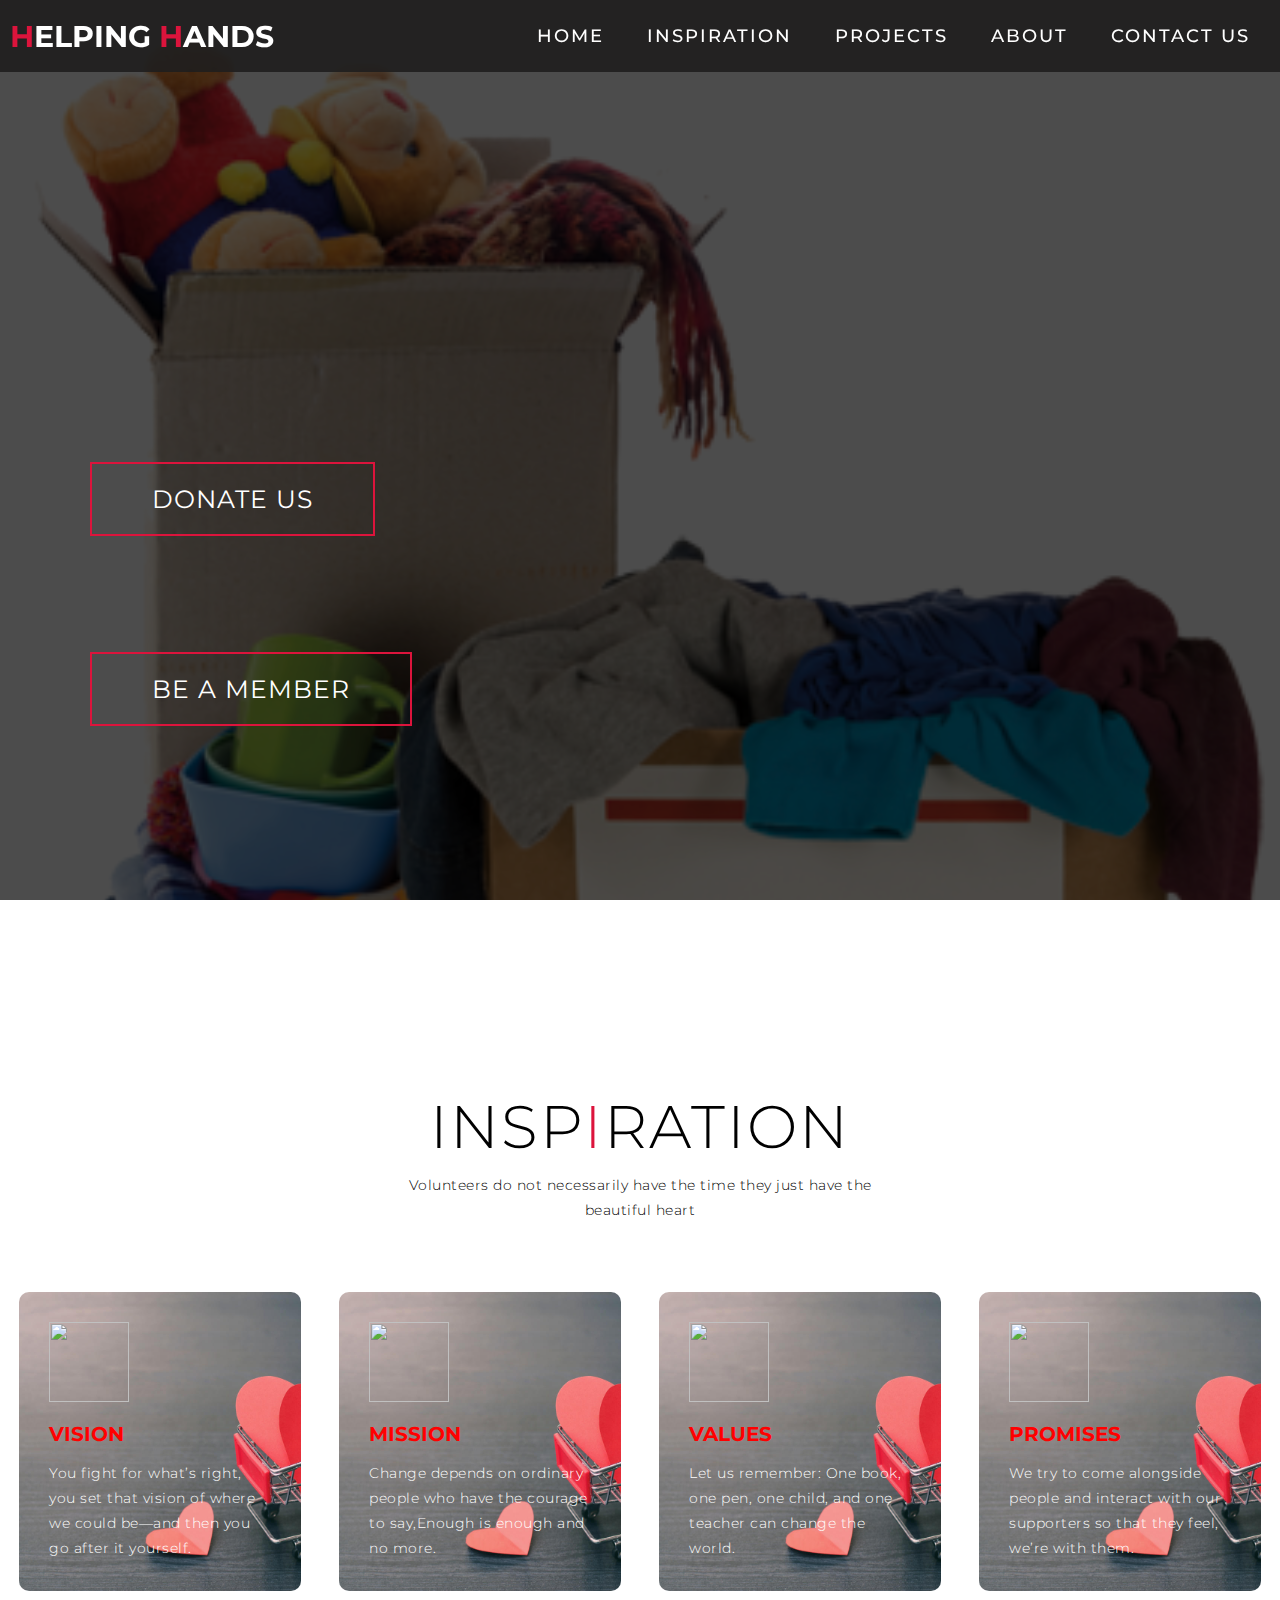
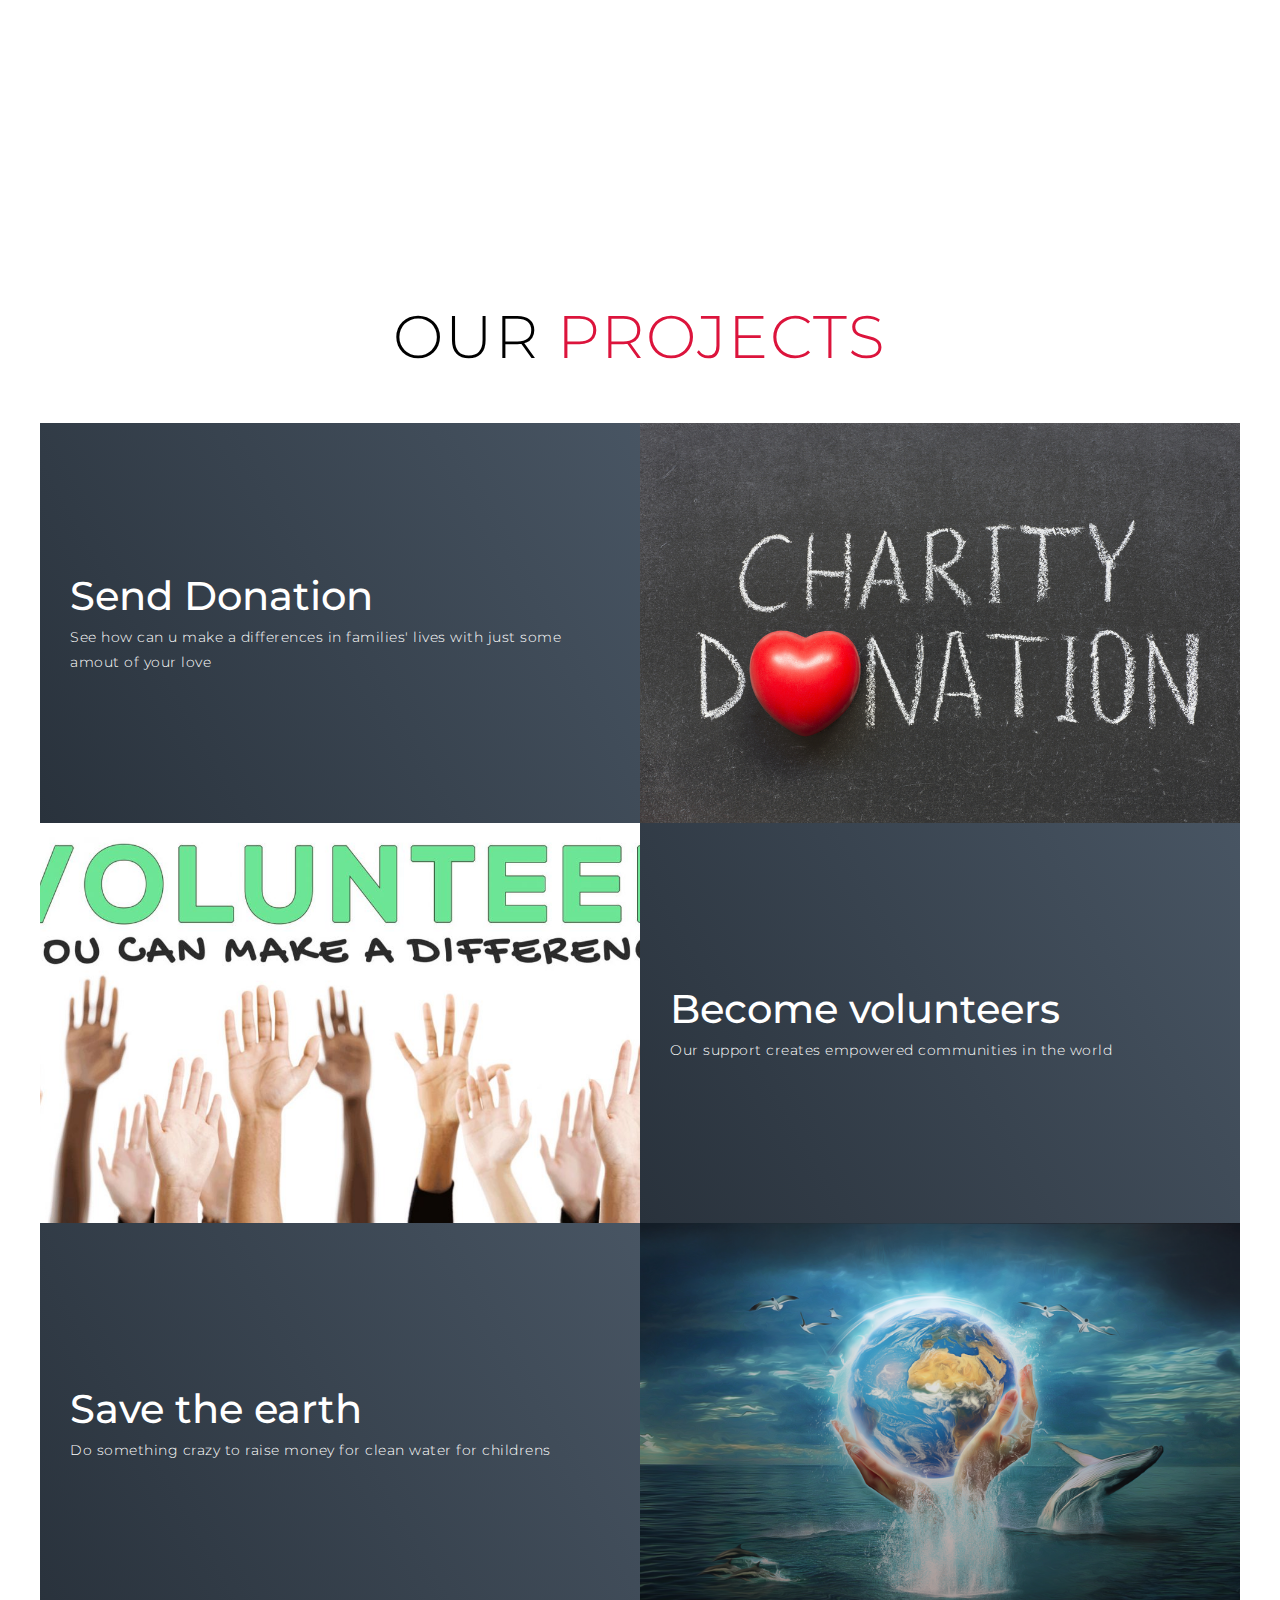
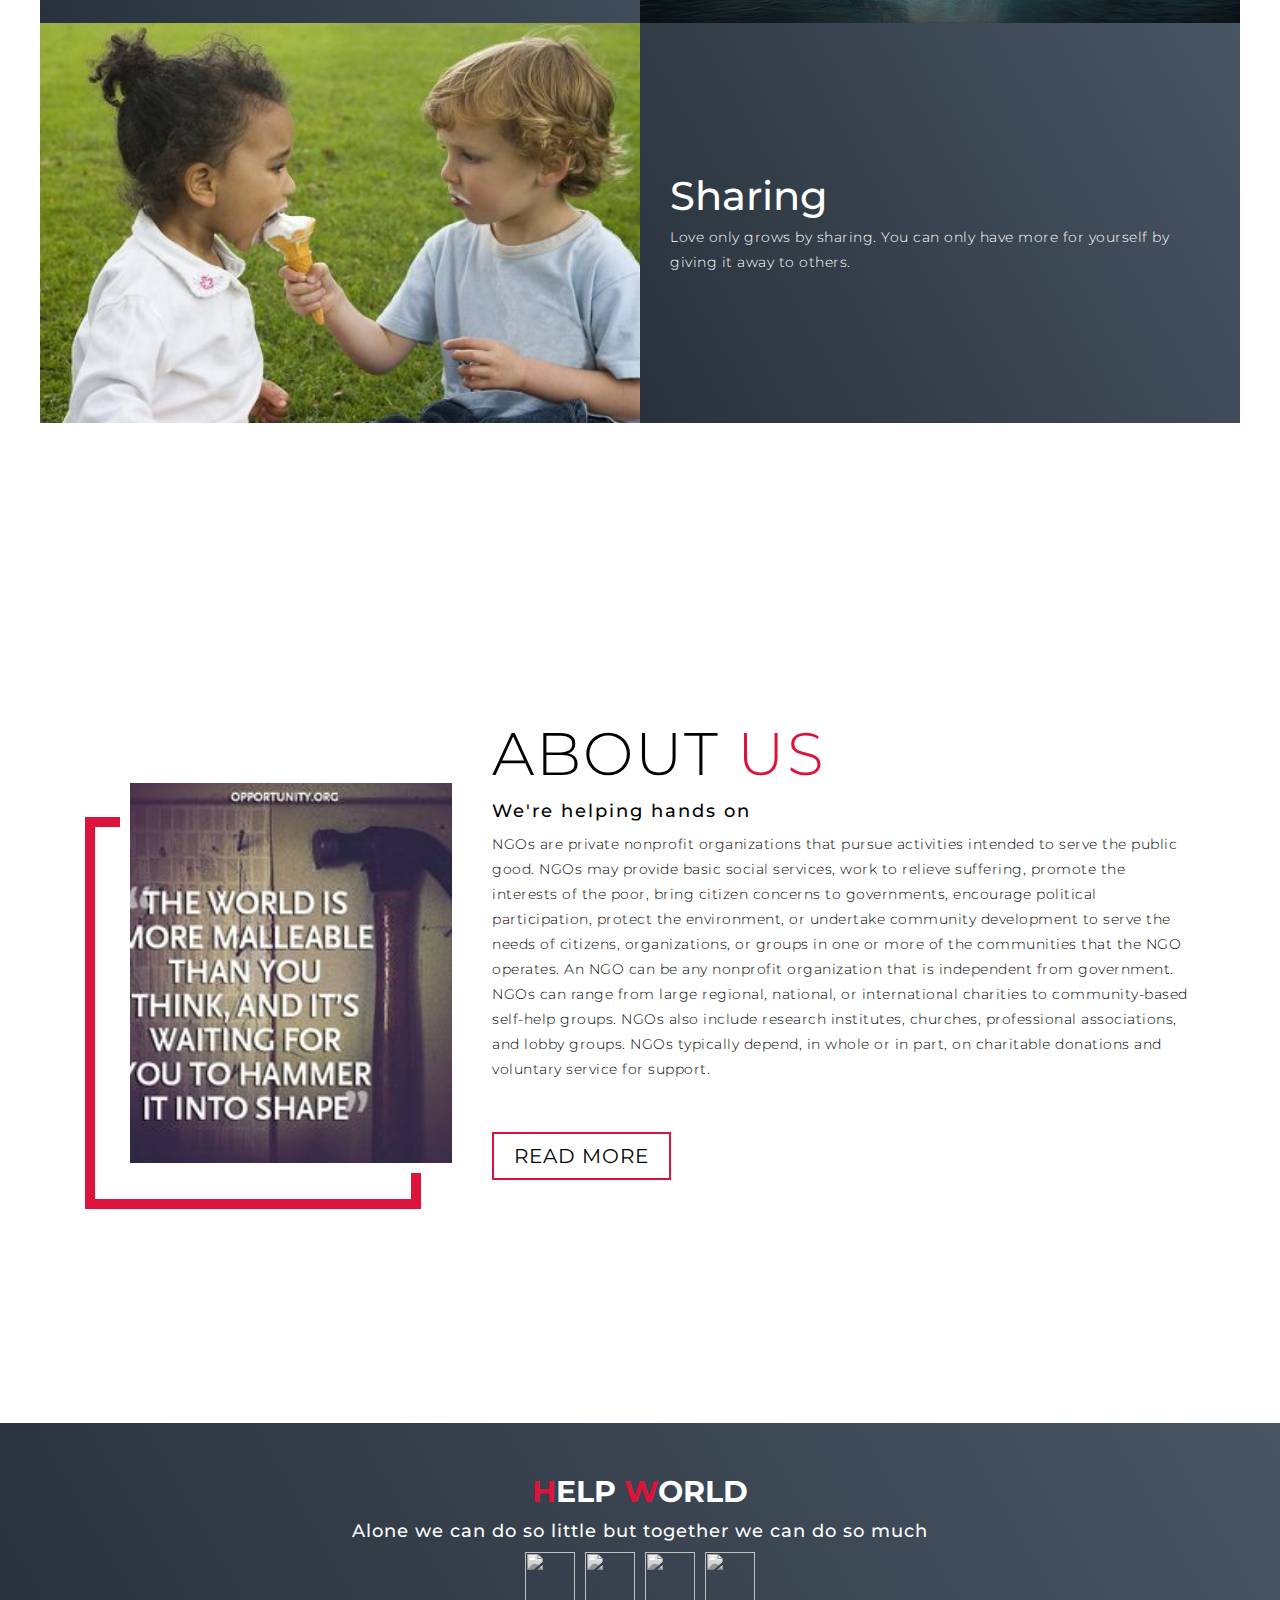
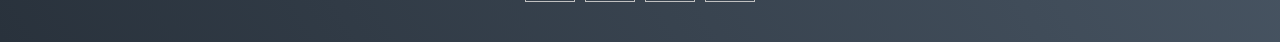
==== index.html @ 742a2c76 "home page" ====
<!DOCTYPE html>
<html lang="en">
<head>
  <meta charset="UTF-8">
  <meta name="viewport" content="width=device-width, initial-scale=1.0">
  <link rel="stylesheet" href="style.css">
  <title>Helping Hands</title>
</head>
<body>
  <!-- Header -->
  <section id="header">
    <div class="header container">
      <div class="nav-bar">
        <div class="brand">
          <a href="#hero"><h1><span>H</span>elping <span>H</span>ands</h1></a>
        </div>
        <div class="nav-list">
          <div class="hamburger"><div class="bar"></div></div>
          <ul>
            <li><a href="#hero" data-after="Home">Home</a></li>
            <li><a href="#services" data-after="Service">inspiration</a></li>
            <li><a href="#projects" data-after="Projects">Projects</a></li>
            <li><a href="#about" data-after="About">About</a></li>
            <li><a href="src/get_in_touch.html" data-after="About">contact Us</a></li>
          </ul>
        </div>
      </div>
    </div>
  </section>
  <!-- End Header -->


  <!-- Hero Section  -->
  <section id="hero">
    <div class="hero container">
      <div>
        <h1>Small Effort<span></span></h1>
        <h1>Can Make <span></span></h1>
        <h1>Big Change <span></span></h1>
        <a href="src/donate_us.html" type="button" class="cta">DONATE US</a>
        <h1>Be a part of beautiful world</h1>
        <a href="#projects" type="button" class="cta">Be a Member</a>
      </div>
    </div>
  </section>
  <!-- End Hero Section  -->

  <!-- inspiration Section -->
  <section id="services">
    <div class="services container">
      <div class="service-top">
        <h1 class="section-title">Insp<span>i</span>ration</h1>
        <p>Volunteers do not necessarily have the  time they just have the beautiful heart</p>
      </div>
      <div class="service-bottom">
        <div class="service-item">
          <div class="icon"><img src="https://img.icons8.com/bubbles/100/000000/heart.png"/></div>
          <h2>Vision</h2>
          <p>You fight for what’s right, you set that vision of where we could be—and then you go after it yourself.</p>
        </div>
        <div class="service-item">
          <div class="icon"><img src="https://img.icons8.com/bubbles/100/000000/heart.png"/></div>
          <h2>Mission</h2>
          <p>Change depends on ordinary people who have the courage to say,Enough is enough and no more.</p>
        </div>
        <div class="service-item">
          <div class="icon"><img src="https://img.icons8.com/bubbles/100/000000/heart.png"/></div>
          <h2>Values</h2>
          <p>Let us remember: One book, one pen, one child, and one teacher can change the world.</p>
        </div>
        <div class="service-item">
          <div class="icon"><img src="https://img.icons8.com/bubbles/100/000000/heart.png"/></div>
          <h2>Promises</h2>
          <p>We try to come alongside people and interact with our supporters so that they feel, we’re with them.</p>
        </div>
      </div>
    </div>
  </section>
  <!-- End inspiration Section -->

  <!-- Projects Section -->
  <section id="projects">
    <div class="projects container">
      <div class="projects-header">
        <h1 class="section-title">Our <span>Projects</span></h1>
      </div>
      <div class="all-projects">
        <div class="project-item">
          <div class="project-info">
            <h1>Send Donation</h1>
            <p>See how can u make a differences in families' lives with just some amout of your love</p>
          </div>
          <div class="project-img">
            <img src="images/charity-donation.jpg" alt="img">
          </div>
        </div>
        <div class="project-item">
          <div class="project-info">
            <h1>Become volunteers</h1>
            <p>Our support creates empowered communities in the world</p>
          </div>
          <div class="project-img">
            <img src="images/volunteer.jpg" alt="img">
          </div>
        </div>
        <div class="project-item">
          <div class="project-info">
            <h1>Save the earth</h1>
            <p>Do something crazy to raise money for clean water for childrens</p>
          </div>
          <div class="project-img">
            <img src="images/save_earth.jpg" alt="img">
          </div>
        </div>
        <div class="project-item">
          <div class="project-info">
            <h1>Sharing</h1>
            <p>Love only grows by sharing. You can only have more for yourself by giving it away to others.</p>
          </div>
          <div class="project-img">
            <img src="images/sharing-1.jpg" alt="img">
          </div>
        </div>
      </div>
    </div>
  </section>
  <!-- End Projects Section -->

  <!-- About Section -->
  <section id="about">
    <div class="about container">
      <div class="col-left">
        <div class="about-img">
          <img src="images/about.jpg" alt="img">
        </div>
      </div>
      <div class="col-right">
        <h1 class="section-title">About <span>us</span></h1>
        <h2>We're helping hands on</h2>
        <p>NGOs are private nonprofit organizations that pursue activities intended to serve the public
          good. NGOs may provide basic social services, work to relieve suffering, promote the
          interests of the poor, bring citizen concerns to governments, encourage political participation,
          protect the environment, or undertake community development to serve the needs of citizens,
          organizations, or groups in one or more of the communities that the NGO operates. An NGO
          can be any nonprofit organization that is independent from government.
          NGOs can range from large regional, national, or international charities to community-based
          self-help groups. NGOs also include research institutes, churches, professional associations,
          and lobby groups. NGOs typically depend, in whole or in part, on charitable donations and
          voluntary service for support. </p>
        <a href="#" class="cta">Read More</a>
      </div>
    </div>
  </section>
  <!-- End About Section -->
  <!-- Footer -->
  <section id="footer">
    <div class="footer container">
      <div class="brand"><h1><span>H</span>elp <span>W</span>orld</h1></div>
      <h2>Alone we can do so little but together we can do so much</h2>
      <div class="social-icon">
        <div class="social-item">
          <a href="#"><img src="https://img.icons8.com/bubbles/100/000000/facebook-new.png"/></a>
        </div>
        <div class="social-item">
          <a href="#"><img src="https://img.icons8.com/bubbles/100/000000/instagram-new.png"/></a>
        </div>
        <div class="social-item">
          <a href="#"><img src="https://img.icons8.com/bubbles/100/000000/twitter.png"/></a>
        </div>
        <div class="social-item">
          <a href="#"><img src="https://img.icons8.com/bubbles/100/000000/behance.png"/></a>
        </div>
      </div>
    </div>
  </section>
  <!-- End Footer -->
</body>
</html>
---- style.css ----
@import 'https://fonts.googleapis.com/css?family=Montserrat:300, 400, 700&display=swap';
* {
	padding: 0;
	margin: 0;
	box-sizing: border-box;
}
html {
	font-size: 10px;
	font-family: 'Montserrat', sans-serif;
	scroll-behavior: smooth;
}
a {
	text-decoration: none;
}
.container {
	min-height: 100vh;
	width: 100%;
	display: flex;
	align-items: center;
	justify-content: center;
}
img {
	height: 100%;
	width: 100%;
	object-fit: cover;
}
p {
	color: black;
	font-size: 1.4rem;
	margin-top: 5px;
	line-height: 2.5rem;
	font-weight: 300;
	letter-spacing: .05rem;
}
.section-title {
	font-size: 4rem;
	font-weight: 300;
	color: black;
	margin-bottom: 10px;
	text-transform: uppercase;
	letter-spacing: .2rem;
	text-align: center;
}
.section-title span {
	color: crimson;
}

.cta {
	display: inline-block;
	padding: 10px 30px;
	color: white;
	background-color: transparent;
	border: 2px solid crimson;
	font-size: 2rem;
	text-transform: uppercase;
	letter-spacing: .1rem;
	margin-top: 30px;
	transition: .3s ease;
	transition-property: background-color, color;
}
.cta:hover {
	color: white;
	background-color: crimson;
}
.brand h1 {
	font-size: 3rem;
	text-transform: uppercase;
	color: white;
}
.brand h1 span {
	color: crimson;
}

/* Header section */
#header {
	position: fixed;
	z-index: 1000;
	left: 0;
	top: 0;
	width: 100vw;
	height: auto;
}
#header .header {
	min-height: 8vh;
	background-color: rgba(31, 30, 30, 0.9);
	transition: .3s ease background-color;
}
#header .nav-bar {
	display: flex;
	align-items: center;
	justify-content: space-between;
	width: 100%;
	height: 100%;
	max-width: 1300px;
	padding: 0 10px;
}
#header .nav-list ul {
	list-style: none;
	position: absolute;
	background-color: rgb(31, 30, 30);
	width: 100vw;
	height: 100vh;
	left: 100%;
	top: 0;
	display: flex;
	flex-direction: column;
	justify-content: center;
	align-items: center;
	z-index: 1;
	overflow-x: hidden;
	transition: .5s ease left;
}
#header .nav-list ul.active {
	left: 0%;
}
#header .nav-list ul a {
	font-size: 2.5rem;
	font-weight: 500;
	letter-spacing: .2rem;
	text-decoration: none;
	color: white;
	text-transform: uppercase;
	padding: 20px;
	display: block;
}
#header .nav-list ul a::after {
	content: attr(data-after);
	position: absolute;
	top: 50%;
	left: 50%;
	transform: translate(-50%, -50%) scale(0);
	color: rgba(240, 248, 255, 0.021);
	font-size: 13rem;
	letter-spacing: 50px;
	z-index: -1;
	transition: .3s ease letter-spacing;
}
#header .nav-list ul li:hover a::after {
	transform: translate(-50%, -50%) scale(1);
	letter-spacing: initial;
}
#header .nav-list ul li:hover a {
	color: crimson;
}
#header .hamburger {
	height: 60px;
	width: 60px;
	display: inline-block;
	border: 3px solid white;
	border-radius: 50%;
	position: relative;
	display: flex;
	align-items: center;
	justify-content: center;
	z-index: 100;
	cursor: pointer;
	transform: scale(.8);
	margin-right: 20px;
}
#header .hamburger:after {
	position: absolute;
	content: '';
	height: 100%;
	width: 100%;
	border-radius: 50%;
	border: 3px solid white;
	animation: hamburger_puls 1s ease infinite;
}
#header .hamburger .bar {
	height: 2px;
	width: 30px;
	position: relative;
	background-color: white;
	z-index: -1;
}
#header .hamburger .bar::after,
#header .hamburger .bar::before {
	content: '';
	position: absolute;
	height: 100%;
	width: 100%;
	left: 0;
	background-color: white;
	transition: .3s ease;
	transition-property: top, bottom;
}
#header .hamburger .bar::after {
	top: 8px;
}
#header .hamburger .bar::before {
	bottom: 8px;
}
#header .hamburger.active .bar::before {
	bottom: 0;
}
#header .hamburger.active .bar::after {
	top: 0;
}
/* End Header section */

/* Hero Section */
#hero {
	background-image: url(images/Donation.png);
	background-size: cover;
	background-position: top center;
	position: relative;
	z-index: 1;
}
#hero::after {
	content: '';
	position: absolute;
	left: 0;
	top: 0;
	height: 100%;
	width: 100%;
	background-color: black;
	opacity: .7;
	z-index: -1;
}
#hero .hero {
	max-width: 1200px;
	margin: 0 auto;
	padding: 0 50px;
	justify-content: flex-start;
}
#hero h1 {
	display: block;
	width: fit-content;
	font-size: 4rem;
	position: relative;
	color: transparent;
	animation: text_reveal .5s ease forwards;
	animation-delay: 1s;
}
#hero h1:nth-child(1) {
	animation-delay: 1s;
}
#hero h1:nth-child(2) {
	animation-delay: 2s;
}
#hero h1:nth-child(3) {
	animation: text_reveal_name .5s ease forwards;
	animation-delay: 3s;
}
#hero h1 span {
	position: absolute;
	top: 0;
	left: 0;
	height: 100%;
	width: 0;
	background-color: crimson;
	animation: text_reveal_box 1s ease;
	animation-delay: .5s;
}
#hero h1:nth-child(1) span {
	animation-delay: .5s;
}
#hero h1:nth-child(2) span {
	animation-delay: 1.5s;
}
#hero h1:nth-child(3) span {
	animation-delay: 2.5s;
}

/* End Hero Section */

/* Services Section */
#services .services {
	flex-direction: column;
	text-align: center;
	max-width: 1500px;
	margin: 0 auto;
	padding: 100px 0;
}
#services .service-top {
	max-width: 500px;
	margin: 0 auto;
}
#services .service-bottom {
	display: flex;
	align-items: center;
	justify-content: center;
	flex-wrap: wrap;
	margin-top: 50px;
}
#services .service-item {
	flex-basis: 80%;
	display: flex;
	align-items: flex-start;
	justify-content: center;
	flex-direction: column;
	padding: 30px;
	border-radius: 10px;
	background-image: url(images/customers.jpg);
	background-size: cover;
	margin: 10px 5%;
	position: relative;
	z-index: 1;
	overflow: hidden;
}
#services .service-item::after {
	content: '';
	position: absolute;
	left: 0;
	top: 0;
	height: 100%;
	width: 100%;
	opacity: .9;
	z-index: -1;
}
#services .service-bottom .icon {
	height: 80px;
	width: 80px;
	margin-bottom: 20px;
}
#services .service-item h2 {
	font-size: 2rem;
	color: red;
	margin-bottom: 10px;
	text-transform: uppercase;
}
#services .service-item p {
	color: white;
	text-align: left;
}
/* End Services Section */

/* Projects section */
#projects .projects {
	flex-direction: column;
	max-width: 1200px;
	margin: 0 auto;
	padding: 100px 0;
}
#projects .projects-header h1 {
	margin-bottom: 50px;
}
#projects .all-projects {
	display: flex;
	align-items: center;
	justify-content: center;
	flex-direction: column;
}
#projects .project-item {
	display: flex;
	align-items: center;
	justify-content: center;
	flex-direction: column;
	width: 50%;
	margin: 20px auto;
	overflow: hidden;
	border-radius: 10px;
}
#projects .project-info {
	padding: 30px;
	flex-basis: 50%;
	height: 50%;
	display: flex;
	align-items: flex-start;
	justify-content: center;
	flex-direction: column;
	background-image: linear-gradient(60deg, #29323c 0%, #485563 100%);
	color: white;
}
#projects .project-info h1 {
	font-size: 4rem;
	font-weight: 500;
}
#projects .project-info h2 {
	font-size: 1.8rem;
	font-weight: 500;
	margin-top: 10px;
}
#projects .project-info p {
	color: white;
}
#projects .project-img {
	flex-basis: 50%;
	height: 300px;
	overflow: hidden;
	position: relative;
}
#projects .project-img:after {
	content: '';
	position: absolute;
	left: 0;
	top: 0;
	height: 70%;
	width: 70%;
	opacity: .7;
}
#projects .project-img img {
	transition: .3s ease transform;
}
#projects .project-item:hover .project-img img {
	transform: scale(1.1);
}
/* End Projects section */

/* About Section */
#about .about {
	flex-direction: column-reverse;
	text-align: center;
	max-width: 1200px;
	margin: 0 auto;
	padding: 100px 20px;
}
#about .col-left {
	width: 250px;
	height: 360px;
}
#about .col-right {
	width: 100%;
}
#about .col-right h2 {
	font-size: 1.8rem;
	font-weight: 500;
	letter-spacing: .2rem;
	margin-bottom: 10px;
}
#about .col-right p {
	margin-bottom: 20px;
}
#about .col-right .cta {
	color: black;
	margin-bottom: 50px;
	padding: 10px 20px;
	font-size: 2rem;
}
#about .col-left .about-img {
	height: 100%;
	width: 100%;
	position: relative;
	border: 10px solid white;
}
#about .col-left .about-img::after {
	content: '';
	position: absolute;
	left: -33px;
	top: 19px;
	height: 98%;
	width: 98%;
	border: 7px solid crimson;
	z-index: -1;
}
/* End About Section */

/* contact Section */
#contact .contact {
	flex-direction: column;
	max-width: 1200px;
	margin: 0 auto;
}
#contact .contact-items {
	width: 400px;
}
#contact .contact-item {
	width: 80%;
	padding: 20px;
	text-align: center;
	border-radius: 10px;
	padding: 30px;
	margin: 30px;
	display: flex;
	justify-content: center;
	align-items: center;
	flex-direction: column;
	box-shadow: 0px 0px 18px 0 #0000002c;
	transition: .3s ease box-shadow;
}
#contact .contact-item:hover {
	box-shadow: 0px 0px 5px 0 #0000002c;
}
#contact .icon {
	width: 70px;
	margin: 0 auto;
	margin-bottom: 10px;
}
#contact .contact-info h1 {
	font-size: 2.5rem;
	font-weight: 500;
	margin-bottom: 5px;
}
#contact .contact-info h2 {
	font-size: 1.3rem;
	line-height: 2rem;
	font-weight: 500;
}
/*End contact Section */

/* Footer */
#footer {
	background-image: linear-gradient(60deg, #29323c 0%, #485563 100%);
}
#footer .footer {
	min-height: 200px;
	flex-direction: column;
	padding-top: 50px;
	padding-bottom: 10px;
}
#footer h2 {
	color: white;
	font-weight: 500;
	font-size: 1.8rem;
	letter-spacing: .1rem;
	margin-top: 10px;
	margin-bottom: 10px;
}
#footer .social-icon {
	display: flex;
	margin-bottom: 30px;
}
#footer .social-item {
	height: 50px;
	width: 50px;
	margin: 0 5px;
}
#footer .social-item img {
	filter: grayscale(1);
	transition: .3s ease filter;
}
#footer .social-item:hover img {
	filter: grayscale(0);
}
#footer p {
	color: white;
	font-size: 1.3rem;
}
/* End Footer */

/* Keyframes */
@keyframes hamburger_puls {
	0% {
		opacity: 1;
		transform: scale(1);
	}
	100% {
		opacity: 0;
		transform: scale(1.4);
	}
}
@keyframes text_reveal_box {
	50% {
		width: 100%;
		left: 0;
	}
	100% {
		width: 0;
		left: 100%;
	}
}
@keyframes text_reveal {
	100% {
		color: white;
	}
}
@keyframes text_reveal_name {
	100% {
		color: crimson;
		font-weight: 500;
	}
}
/* End Keyframes */

/* Media Query For Tablet */
@media only screen and (min-width: 768px) {
	.cta {
		font-size: 2.5rem;
		padding: 20px 60px;
	}
	h1.section-title {
		font-size: 6rem;
	}

	/* Hero */
	#hero h1 {
		font-size: 7rem;
	}
	/* End Hero */

	/* Services Section */
	#services .service-bottom .service-item {
		flex-basis: 45%;
		margin: 2.5%;
	}
	/* End Services Section */

	/* Project */
	#projects .project-item {
		flex-direction: row;
	}
	#projects .project-item:nth-child(even) {
		flex-direction: row-reverse;
	}
	#projects .project-item {
		height: 400px;
		margin: 0;
		width: 100%;
		border-radius: 0;
	}
	#projects .all-projects .project-info {
		height: 100%;
	}
	#projects .all-projects .project-img {
		height: 100%;
	}
	/* End Project */

	/* About */
	#about .about {
		flex-direction: row;
	}
	#about .col-left {
		width: 600px;
		height: 400px;
		padding-left: 60px;
	}
	#about .about .col-left .about-img::after {
		left: -45px;
		top: 34px;
		height: 98%;
		width: 98%;
		border: 10px solid crimson;
	}
	#about .col-right {
		text-align: left;
		padding: 30px;
	}
	#about .col-right h1 {
		text-align: left;
	}
	/* End About */

	/* contact  */
	#contact .contact {
		flex-direction: column;
		padding: 100px 0;
		align-items: center;
		justify-content: center;
		min-width: 20vh;
	}
	#contact .contact-items {
		width: 100%;
		display: flex;
		flex-direction: row;
		justify-content: space-evenly;
		margin: 0;
	}
	#contact .contact-item {
		width: 30%;
		margin: 0;
		flex-direction: row;
	}
	#contact .contact-item .icon {
		height: 100px;
		width: 100px;
	}
	#contact .contact-item .icon img {
		object-fit: contain;
	}
	#contact .contact-item .contact-info {
		width: 100%;
		text-align: left;
		padding-left: 20px;
	}
	/* End contact  */
}
/* End Media Query For Tablet */

/* Media Query For Desktop */
@media only screen and (min-width: 1200px) {
	/* header */
	#header .hamburger {
		display: none;
	}
	#header .nav-list ul {
		position: initial;
		display: block;
		height: auto;
		width: fit-content;
		background-color: transparent;
	}
	#header .nav-list ul li {
		display: inline-block;
	}
	#header .nav-list ul li a {
		font-size: 1.8rem;
	}
	#header .nav-list ul a:after {
		display: none;
	}
	/* End header */

	#services .service-bottom .service-item {
		flex-basis: 22%;
		margin: 1.5%;
	}
}
/* End  Media Query For Desktop */
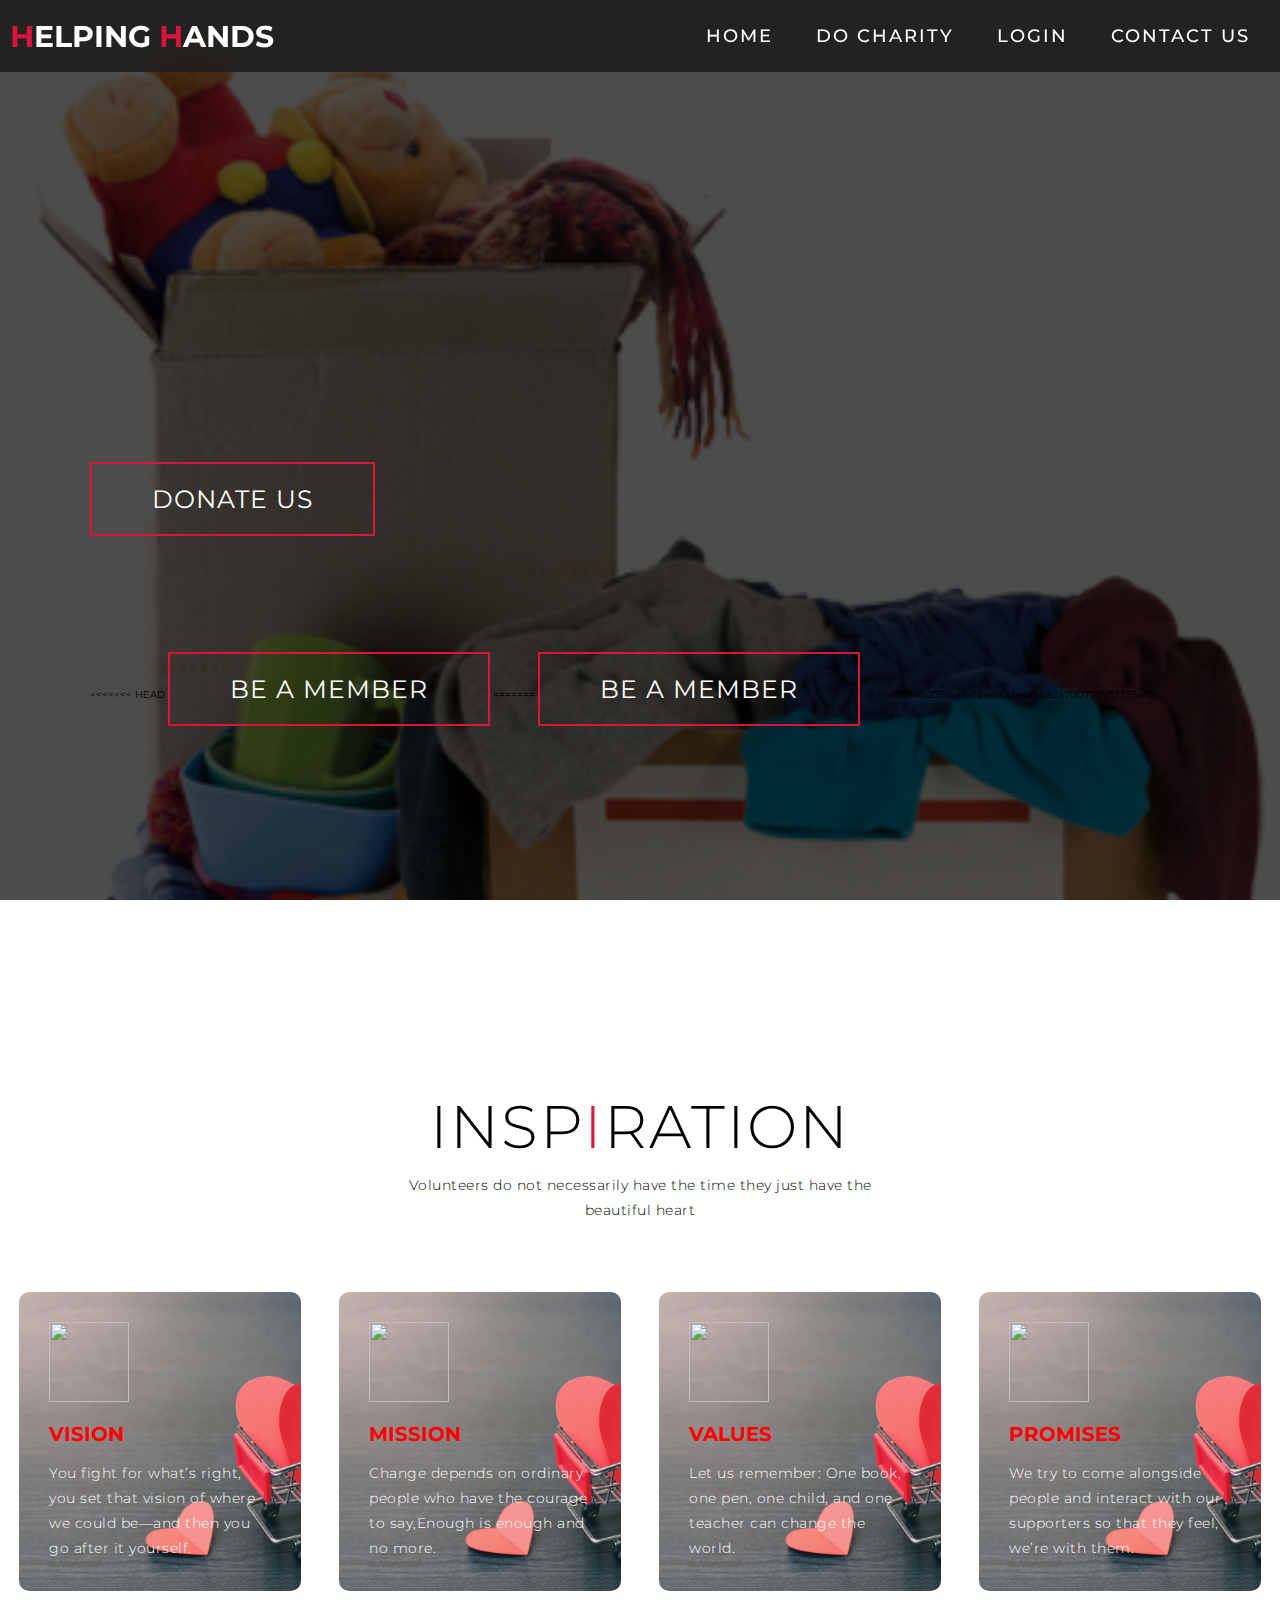
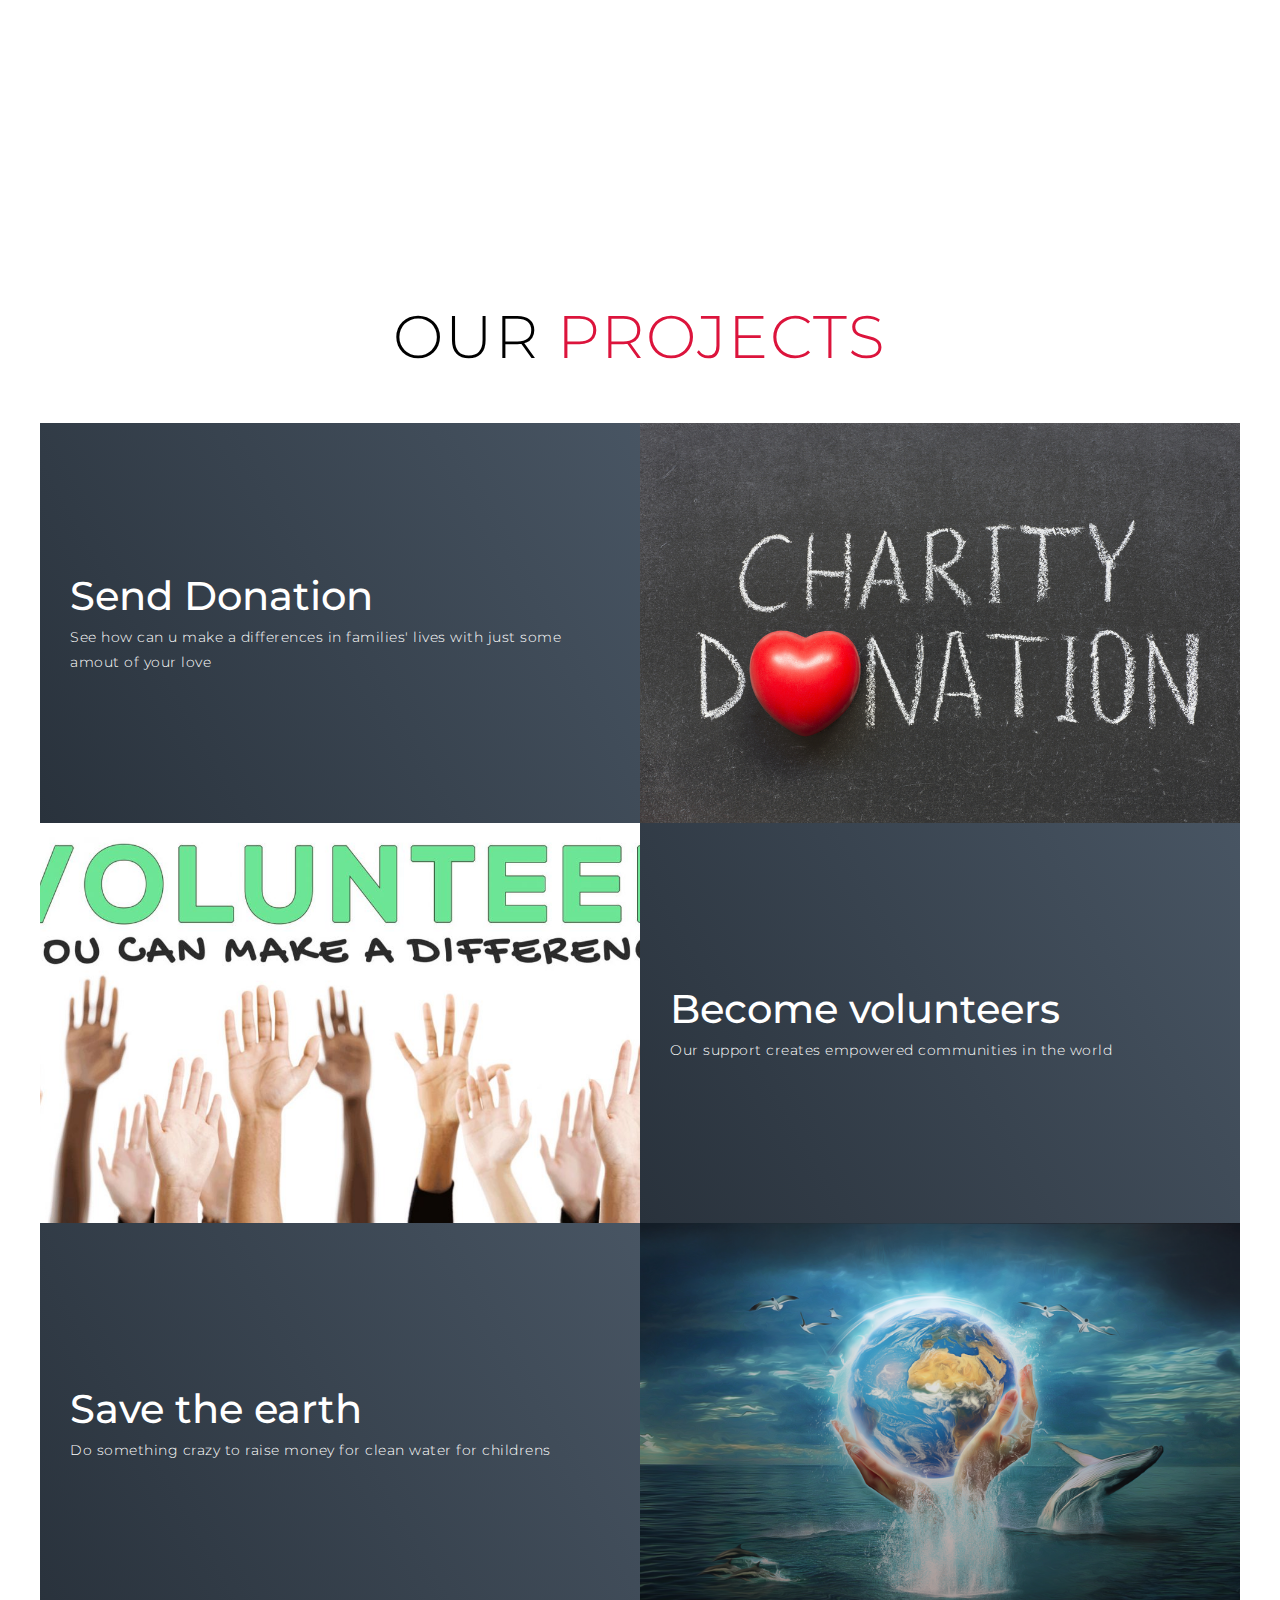
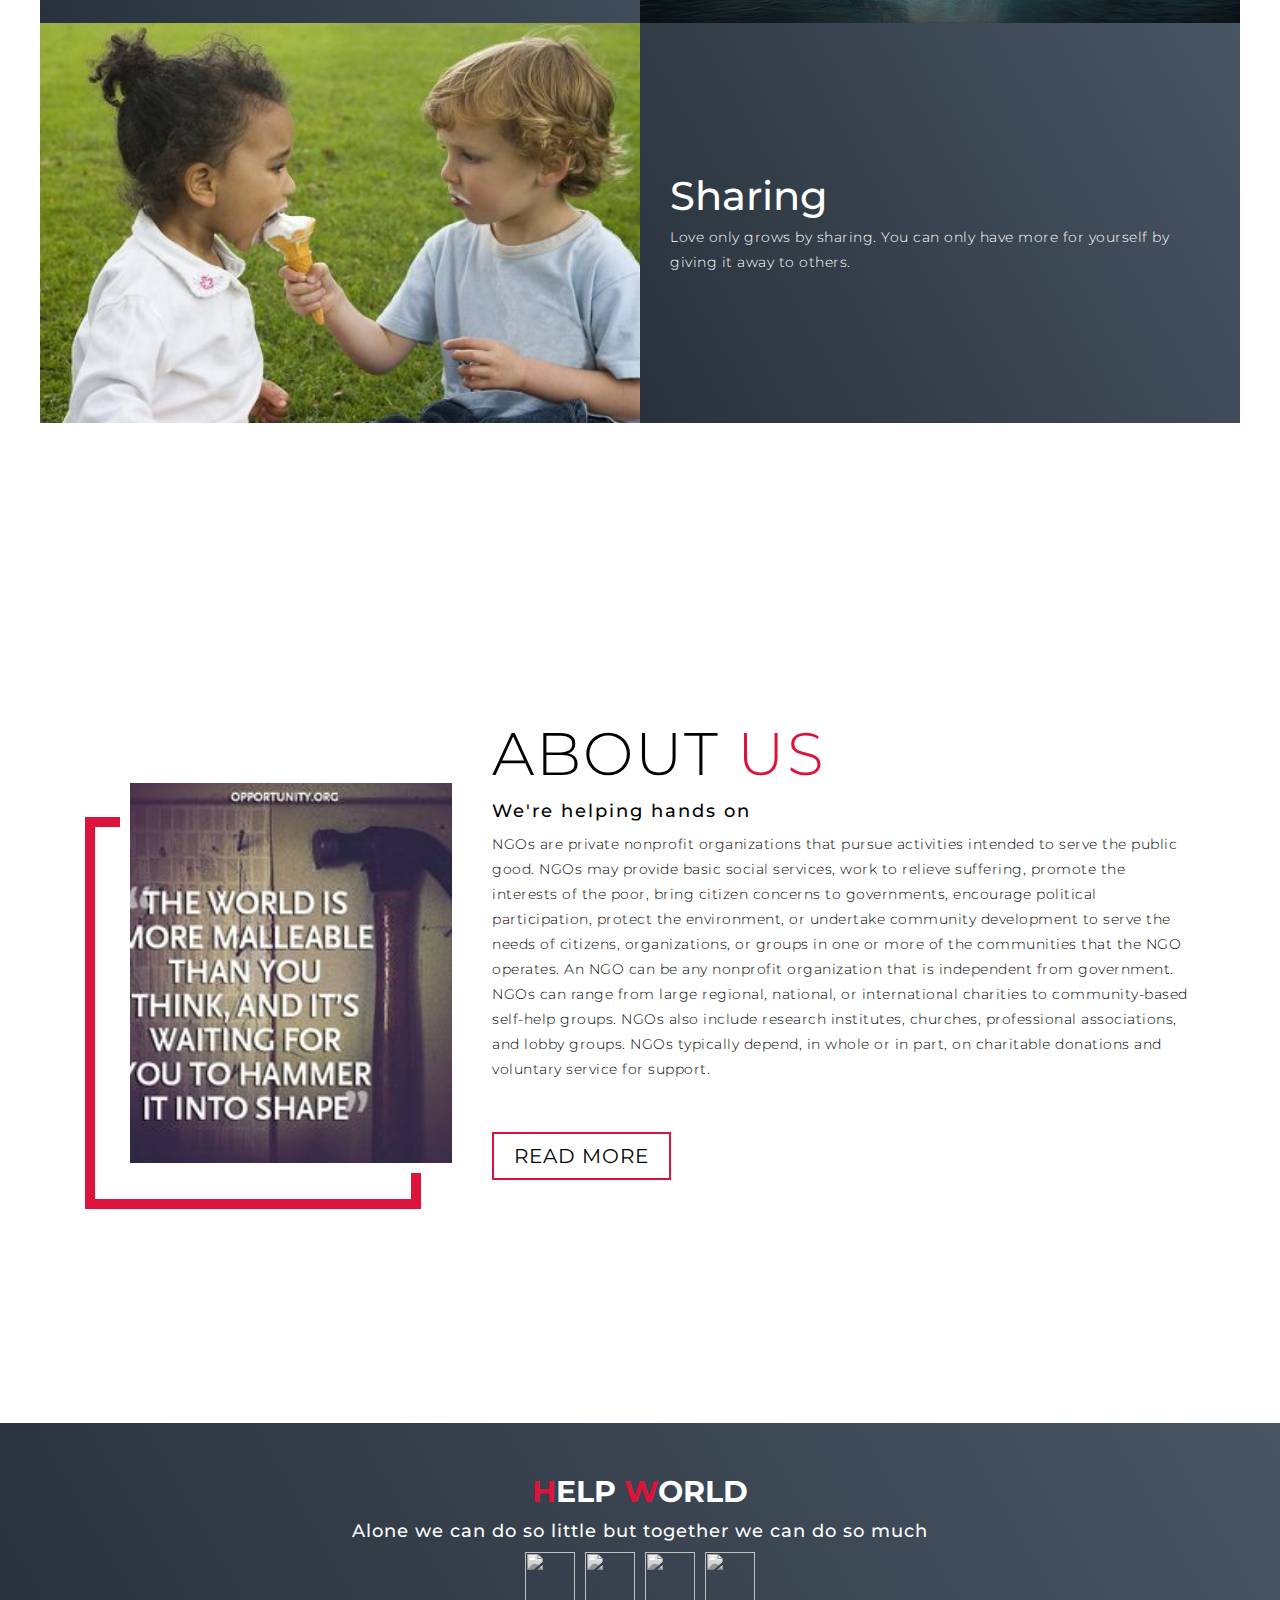
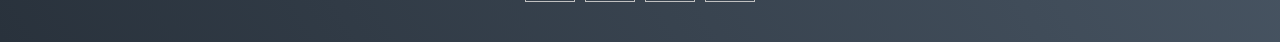
==== commit 90e4da80: "commit" ====
--- a/index.html
+++ b/index.html
@@ -7,30 +7,27 @@
   <title>Helping Hands</title>
 </head>
 <body>
-  <!-- Header -->
+ 
   <section id="header">
     <div class="header container">
       <div class="nav-bar">
         <div class="brand">
-          <a href="#hero"><h1><span>H</span>elping <span>H</span>ands</h1></a>
+          <a href="../"><h1><span>H</span>elping <span>H</span>ands</h1></a>
         </div>
         <div class="nav-list">
           <div class="hamburger"><div class="bar"></div></div>
           <ul>
-            <li><a href="#hero" data-after="Home">Home</a></li>
-            <li><a href="#services" data-after="Service">inspiration</a></li>
-            <li><a href="#projects" data-after="Projects">Projects</a></li>
-            <li><a href="#about" data-after="About">About</a></li>
-            <li><a href="src/get_in_touch.html" data-after="About">contact Us</a></li>
+            <li><a href="index.html" data-after="Home">Home</a></li>
+            
+            <li><a href="src/charity.php" data-after="Charity">Do Charity</a></li>
+            <li><a href="src/login.php" data-after="Login">Login</a></li>
+            <li><a href="src/contactus.php" data-after="Contact Us">contact Us</a></li>
           </ul>
         </div>
       </div>
     </div>
   </section>
-  <!-- End Header -->
 
-
-  <!-- Hero Section  -->
   <section id="hero">
     <div class="hero container">
       <div>
@@ -39,13 +36,16 @@
         <h1>Big Change <span></span></h1>
         <a href="src/donate_us.html" type="button" class="cta">DONATE US</a>
         <h1>Be a part of beautiful world</h1>
-        <a href="#projects" type="button" class="cta">Be a Member</a>
+<<<<<<< HEAD
+        <a href="src/signup.php" type="button" class="cta">Be a Member</a> 
+      
+=======
+        <a href="src/loginpage.html" type="button" class="cta">Be a Member</a>
+>>>>>>> 64b276faa5a12aa90de42ece2a700772933355ef
       </div>
     </div>
   </section>
-  <!-- End Hero Section  -->
 
-  <!-- inspiration Section -->
   <section id="services">
     <div class="services container">
       <div class="service-top">
@@ -76,9 +76,7 @@
       </div>
     </div>
   </section>
-  <!-- End inspiration Section -->
-
-  <!-- Projects Section -->
+ 
   <section id="projects">
     <div class="projects container">
       <div class="projects-header">
@@ -124,9 +122,7 @@
       </div>
     </div>
   </section>
-  <!-- End Projects Section -->
-
-  <!-- About Section -->
+ 
   <section id="about">
     <div class="about container">
       <div class="col-left">
@@ -151,8 +147,7 @@
       </div>
     </div>
   </section>
-  <!-- End About Section -->
-  <!-- Footer -->
+  
   <section id="footer">
     <div class="footer container">
       <div class="brand"><h1><span>H</span>elp <span>W</span>orld</h1></div>
@@ -173,6 +168,7 @@
       </div>
     </div>
   </section>
-  <!-- End Footer -->
+
+  <script src="js/nav.js"></script>
 </body>
 </html>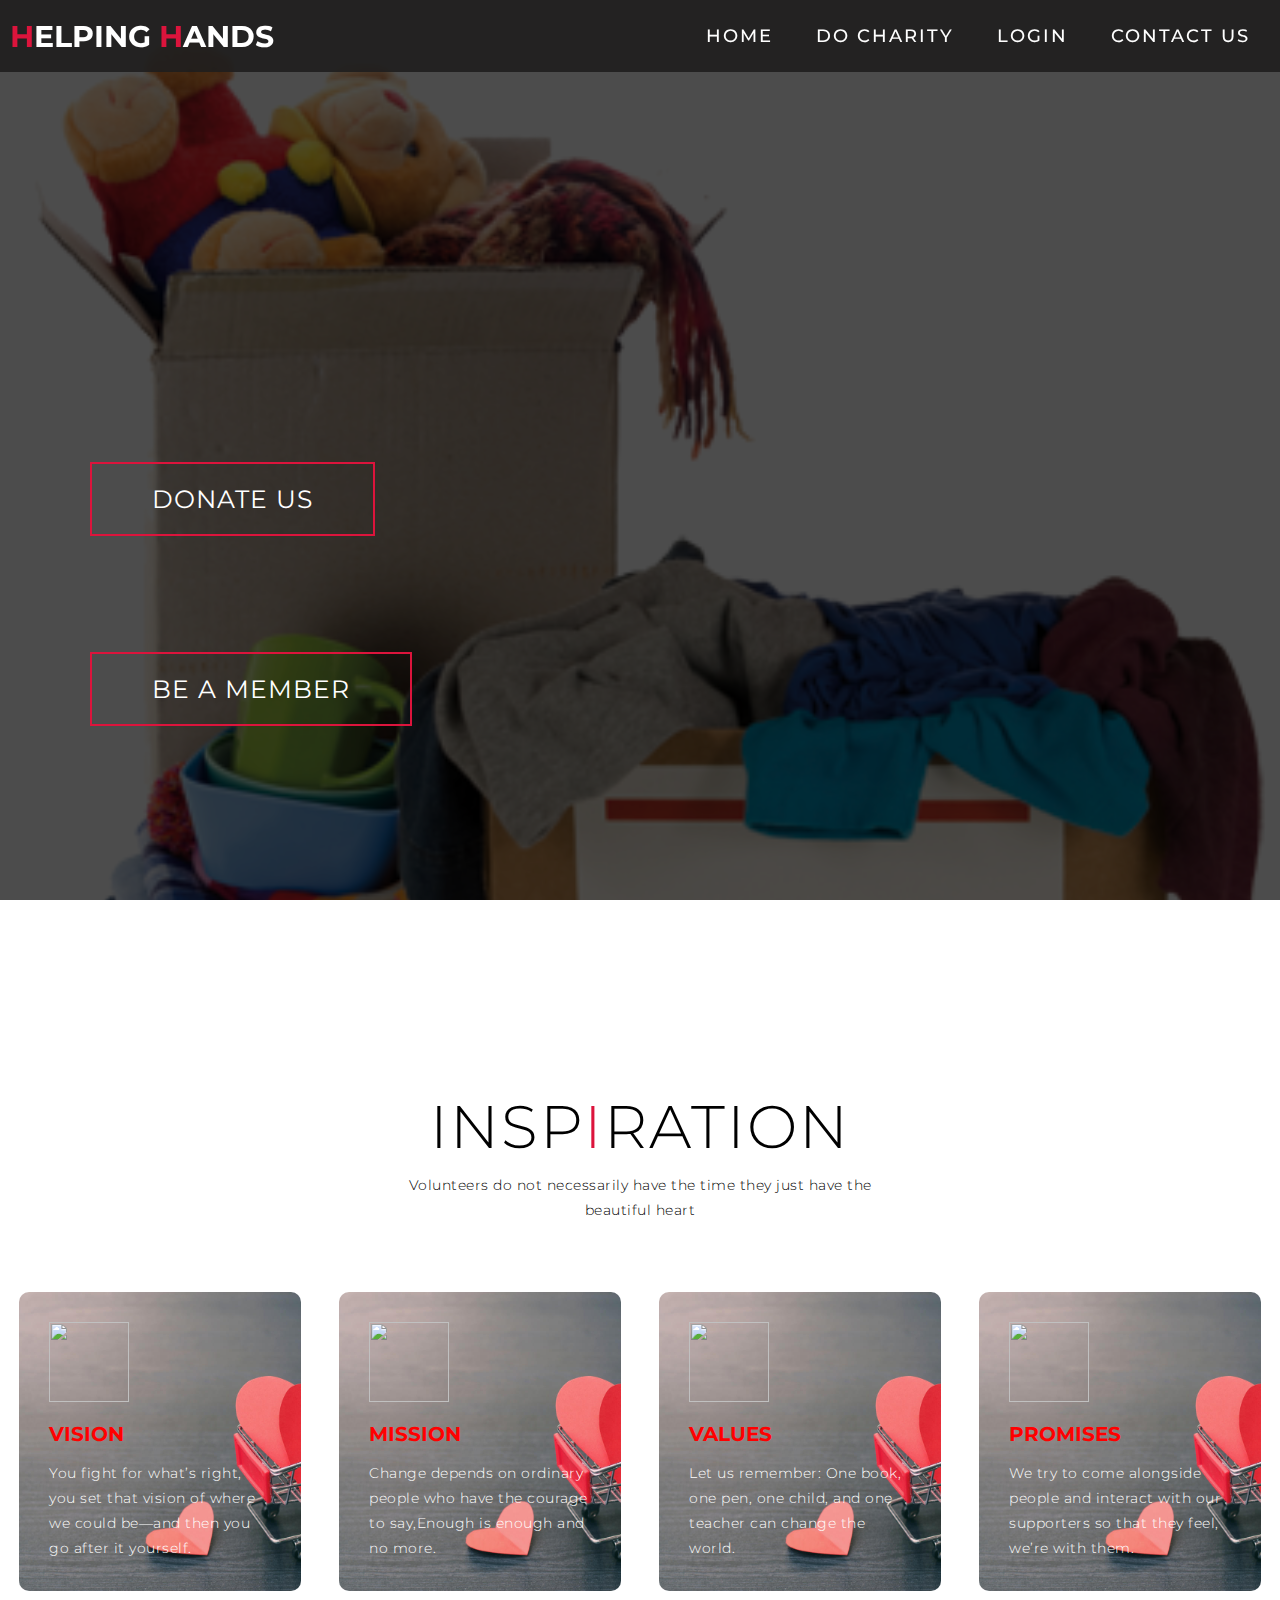
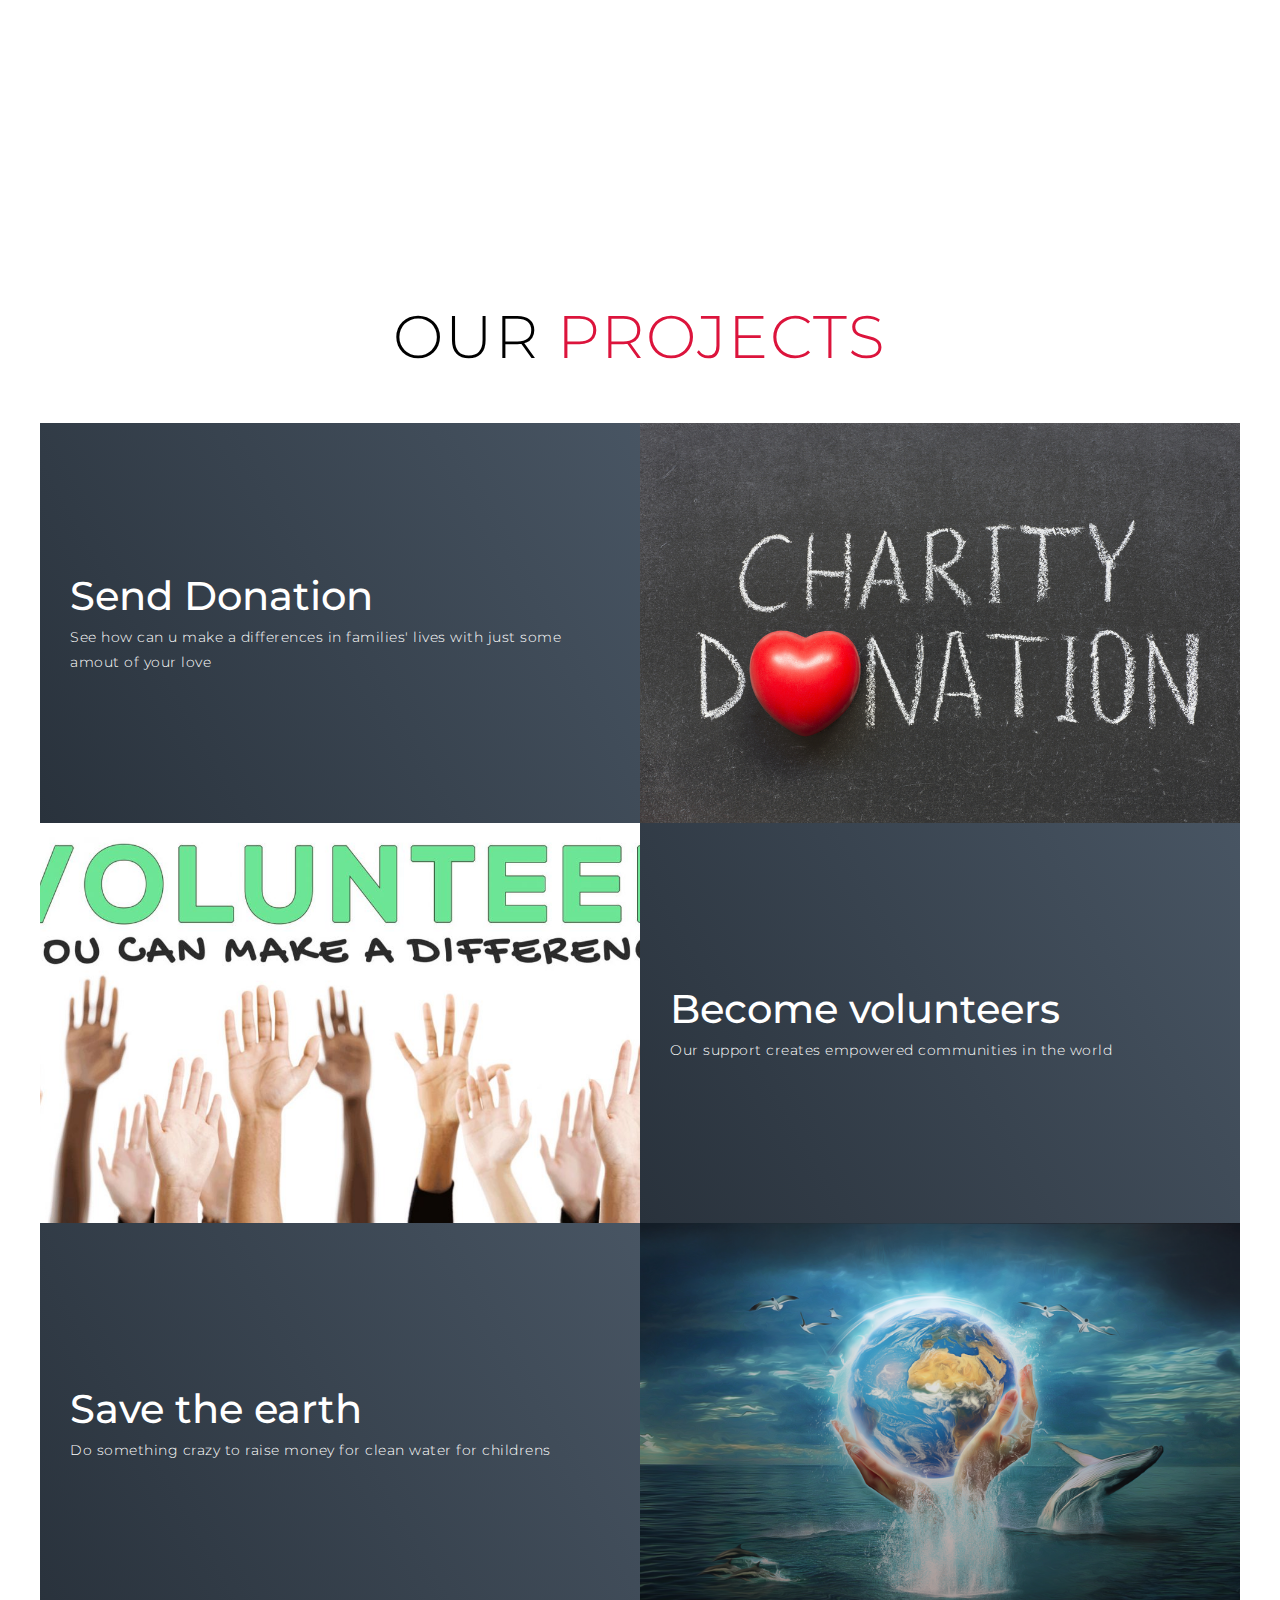
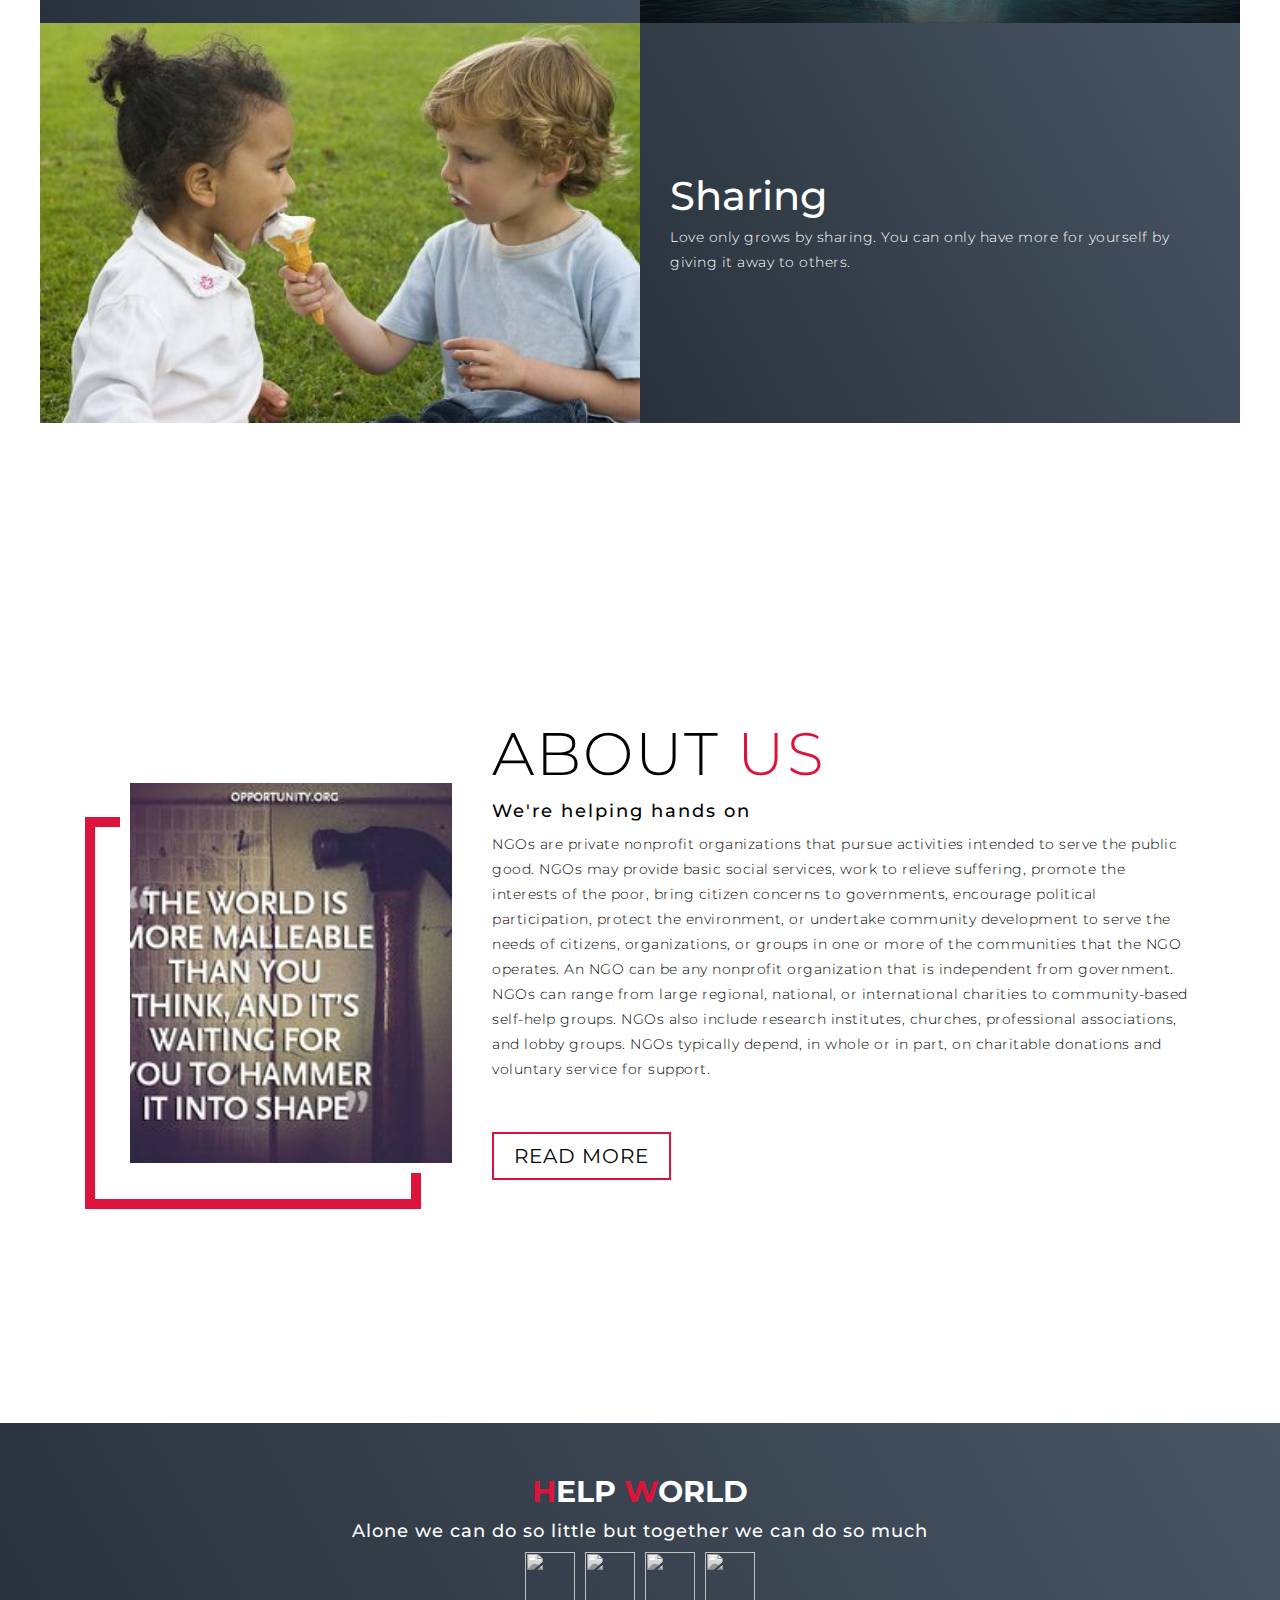
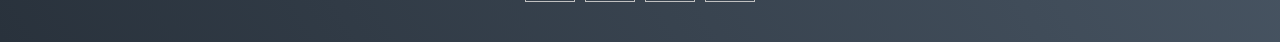
==== commit 41c9a828: "commit" ====
--- a/index.html
+++ b/index.html
@@ -36,12 +36,8 @@
         <h1>Big Change <span></span></h1>
         <a href="src/donate_us.html" type="button" class="cta">DONATE US</a>
         <h1>Be a part of beautiful world</h1>
-<<<<<<< HEAD
         <a href="src/signup.php" type="button" class="cta">Be a Member</a> 
-      
-=======
-        <a href="src/loginpage.html" type="button" class="cta">Be a Member</a>
->>>>>>> 64b276faa5a12aa90de42ece2a700772933355ef
+  
       </div>
     </div>
   </section>
